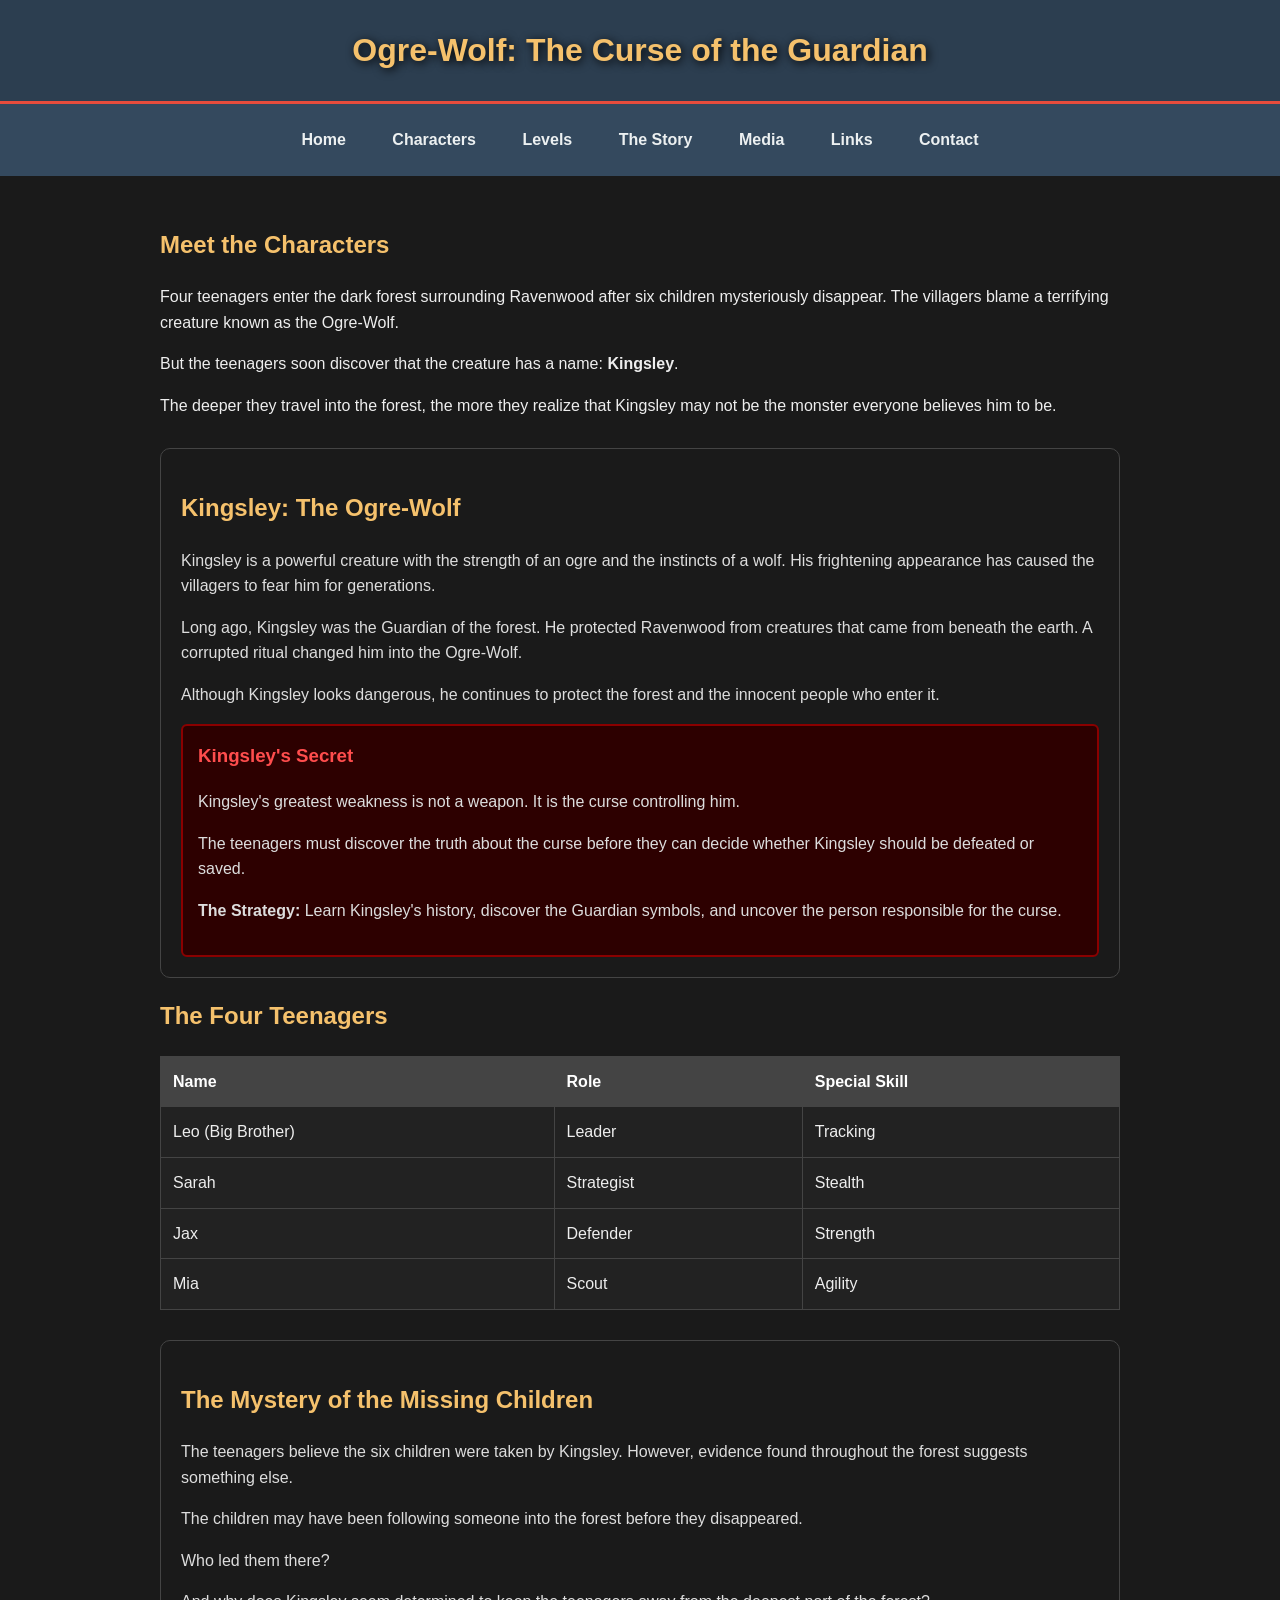
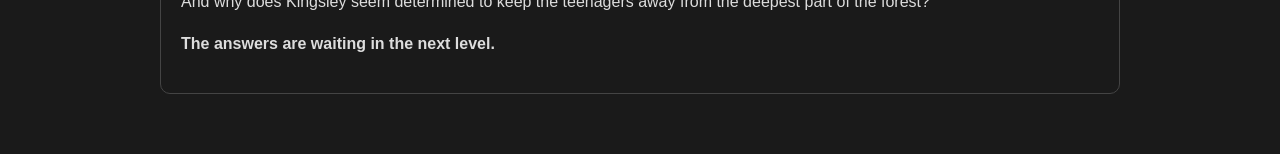
==== characters.html @ 115be24a "Initial Ogre-Wolf game upload" ====
<!DOCTYPE html><html lang="en">
<head>
    <meta charset="UTF-8">
    <meta name="viewport" content="width=device-width, initial-scale=1.0">
    <meta name="description" content="Meet the characters of the Ogre-Wolf adventure and discover the mystery behind Kingsley, the Guardian.">
    <title>Ogre-Wolf - Characters</title>
    <link rel="stylesheet" href="style.css">
</head><body><header>
    <h1>Ogre-Wolf: The Curse of the Guardian</h1>
</header>

<nav>
    <a href="index.html">Home</a>
    <a href="characters.html">Characters</a>
    <a href="levels.html">Levels</a>
    <a href="lore.html">The Story</a>
    <a href="media.html">Media</a>
    <a href="links.html">Links</a>
    <a href="contact.html">Contact</a>
</nav>

<div class="container">

    <h2>Meet the Characters</h2>

    <p>
        Four teenagers enter the dark forest surrounding Ravenwood after six
        children mysteriously disappear. The villagers blame a terrifying
        creature known as the Ogre-Wolf.
    </p>

    <p>
        But the teenagers soon discover that the creature has a name:
        <strong>Kingsley</strong>.
    </p>

    <p>
        The deeper they travel into the forest, the more they realize that
        Kingsley may not be the monster everyone believes him to be.
    </p>

    <section class="monster-lore">

        <h2>Kingsley: The Ogre-Wolf</h2>

        <p>
            Kingsley is a powerful creature with the strength of an ogre
            and the instincts of a wolf. His frightening appearance has
            caused the villagers to fear him for generations.
        </p>

        <p>
            Long ago, Kingsley was the Guardian of the forest. He protected
            Ravenwood from creatures that came from beneath the earth.
            A corrupted ritual changed him into the Ogre-Wolf.
        </p>

        <p>
            Although Kingsley looks dangerous, he continues to protect the
            forest and the innocent people who enter it.
        </p>

        <div class="weakness-box">

            <h3>Kingsley's Secret</h3>

            <p>
                Kingsley's greatest weakness is not a weapon.
                It is the curse controlling him.
            </p>

            <p>
                The teenagers must discover the truth about the curse before
                they can decide whether Kingsley should be defeated or saved.
            </p>

            <p>
                <strong>The Strategy:</strong> Learn Kingsley's history,
                discover the Guardian symbols, and uncover the person
                responsible for the curse.
            </p>

        </div>

    </section>

    <h2>The Four Teenagers</h2>

    <table>

        <thead>
            <tr>
                <th>Name</th>
                <th>Role</th>
                <th>Special Skill</th>
            </tr>
        </thead>

        <tbody>

            <tr>
                <td>Leo (Big Brother)</td>
                <td>Leader</td>
                <td>Tracking</td>
            </tr>

            <tr>
                <td>Sarah</td>
                <td>Strategist</td>
                <td>Stealth</td>
            </tr>

            <tr>
                <td>Jax</td>
                <td>Defender</td>
                <td>Strength</td>
            </tr>

            <tr>
                <td>Mia</td>
                <td>Scout</td>
                <td>Agility</td>
            </tr>

        </tbody>

    </table>

    <section class="monster-lore">

        <h2>The Mystery of the Missing Children</h2>

        <p>
            The teenagers believe the six children were taken by Kingsley.
            However, evidence found throughout the forest suggests something
            else.
        </p>

        <p>
            The children may have been following someone into the forest
            before they disappeared.
        </p>

        <p>
            Who led them there?
        </p>

        <p>
            And why does Kingsley seem determined to keep the teenagers
            away from the deepest part of the forest?
        </p>

        <p>
            <strong>The answers are waiting in the next level.</strong>
        </p>

    </section>

</div>

</body>
</html>
---- style.css ----
* {
  box-sizing: border-box;
  }

html {
scroll-behavior: smooth;
}

body {
font-family: 'Segoe UI', Arial, sans-serif;
margin: 0;
background: #1a1a1a;
color: #eee;
line-height: 1.6;
}

header {
background: #2c3e50;
padding: 25px 20px;
text-align: center;
border-bottom: 3px solid #e74c3c;
}

header h1 {
margin: 0;
color: #f5c16c;
text-shadow: 2px 2px 10px #000;
}

.tagline {
margin: 5px 0 0;
color: #ddd;
font-style: italic;
}

nav {
background: #34495e;
padding: 12px;
text-align: center;
}

nav a {
display: inline-block;
color: #ecf0f1;
margin: 5px 15px;
padding: 6px;
text-decoration: none;
font-weight: bold;
}

nav a:hover,
nav a:focus {
color: #f5c16c;
text-decoration: underline;
}

.container {
padding: 30px 20px 60px;
max-width: 1000px;
margin: auto;
}

h2 {
color: #f5c16c;
}

h3 {
color: #e74c3c;
}

.hero {
background: #263238;
padding: 30px;
margin-bottom: 30px;
border: 2px solid #555;
border-radius: 10px;
box-shadow: 0 5px 15px #000;
}

.hero h2 {
font-size: 2em;
}

.hero p {
font-size: 1.05em;
}


.story-intro {
background: #222;
padding: 25px;
margin-bottom: 30px;
border-left: 5px solid #e74c3c;
border-radius: 5px;
}


.game-features {
margin-bottom: 30px;
}

.feature-grid {
display: grid;
grid-template-columns: repeat(2, 1fr);
gap: 20px;
}

.feature {
background: #333;
padding: 20px;
border: 1px solid #555;
border-radius: 8px;
}

.feature h3 {
margin-top: 0;
}

.warning {
background: #2c0000;
border-left: 5px solid #ff0000;
padding: 20px;
margin-top: 20px;
color: #ffcccc;
border-radius: 5px;
}

.warning h2 {
color: #ff6666;
}


.button {
display: inline-block;
background: #e74c3c;
color: white;
padding: 10px 20px;
margin-top: 10px;
text-decoration: none;
font-weight: bold;
border-radius: 4px;
transition: background 0.3s ease, transform 0.2s ease;
}

.button:hover {
background: #c0392b;
transform: scale(1.03);
}

footer {
background: #2c3e50;
text-align: center;
padding: 15px;
width: 100%;
border-top: 2px solid #e74c3c;
}

footer p {
margin: 4px;
}

table {
width: 100%;
border-collapse: collapse;
margin-top: 20px;
background: #222;
}

th,
td {
border: 1px solid #444;
padding: 12px;
text-align: left;
}

th {
background: #444;
color: #fff;
}

.transition-box {
width: 150px;
height: 50px;
background: #e74c3c;
transition: transform 0.3s ease;
}

.transition-box:hover {
transform: scale(1.1);
cursor: pointer;
}

.monster-card {
background: #444;
padding: 20px;
border: 2px solid #e74c3c;
text-align: center;
transition: all 0.5s ease;
border-radius: 8px;
}

.monster-card:hover {
background: #e74c3c;
transform: scale(1.05);
}

.hidden-text {
opacity: 0;
transition: opacity 0.5s;
}

.monster-card:hover .hidden-text {
opacity: 1;
}

.monster-warning {
background: #2c0000;
border-left: 5px solid #ff0000;
padding: 15px;
margin-top: 20px;
color: #ffcccc;
}

.video-wrapper {
display: flex;
justify-content: center;
margin-top: 20px;
width: 100%;
}

.video-wrapper video {
max-width: 100%;
height: auto;
}

.video-wrapper iframe {
    max-width: 100%;
    border: none;
}


form {
background: #34495e;
padding: 20px;
border-radius: 8px;
}

input,
select,
textarea {
width: 100%;
padding: 10px;
margin-top: 5px;
margin-bottom: 15px;
border: none;
border-radius: 4px;
font-family: inherit;
}

textarea {
min-height: 120px;
resize: vertical;
}

button {
background: #e74c3c;
color: white;
padding: 10px 20px;
border: none;
border-radius: 4px;
cursor: pointer;
font-weight: bold;
}

button:hover {
background: #c0392b;
}


.monster-lore {
background: #1a1a1a;
padding: 20px;
border-radius: 10px;
color: #ddd;
margin-top: 30px;
border: 1px solid #444;
}

.weakness-box {
border: 2px solid #8b0000;
padding: 15px;
background: #2d0000;
margin-top: 15px;
border-radius: 6px;
}

.weakness-box h3 {
color: #ff4d4d;
margin-top: 0;
}

.game-over-bg {
background-color: #000;
color: #fff;
font-family: Arial, sans-serif;
min-height: 100vh;
}

.game-over-bg h1 {
color: #e74c3c;
text-shadow: 2px 2px 10px #ff0000;
}


img {
max-width: 100%;
height: auto;
}

.character-image {
display: block;
max-width: 300px;
margin: 20px auto;
border: 3px solid #555;
border-radius: 8px;
}


@media (max-width: 700px) {

header {
    padding: 20px 15px;
}

header h1 {
    font-size: 1.9em;
}

nav a {
    display: block;
    margin: 5px 0;
}

.container {
    width: 100%;
    padding: 20px 15px 50px;
}

.hero {
    padding: 20px;
}

.feature-grid {
    grid-template-columns: 1fr;
}

table {
    display: block;
    overflow-x: auto;
}

.button {
    width: 100%;
    text-align: center;
}

.video-wrapper iframe {
    width: 100%;
    height: auto;
    aspect-ratio: 16 / 9;
}

}


@media (max-width: 450px) {

header h1 {
    font-size: 1.5em;
}

h2 {
    font-size: 1.5em;
}

.hero h2 {
    font-size: 1.6em;
}

.container {
    padding-left: 10px;
    padding-right: 10px;
}

}
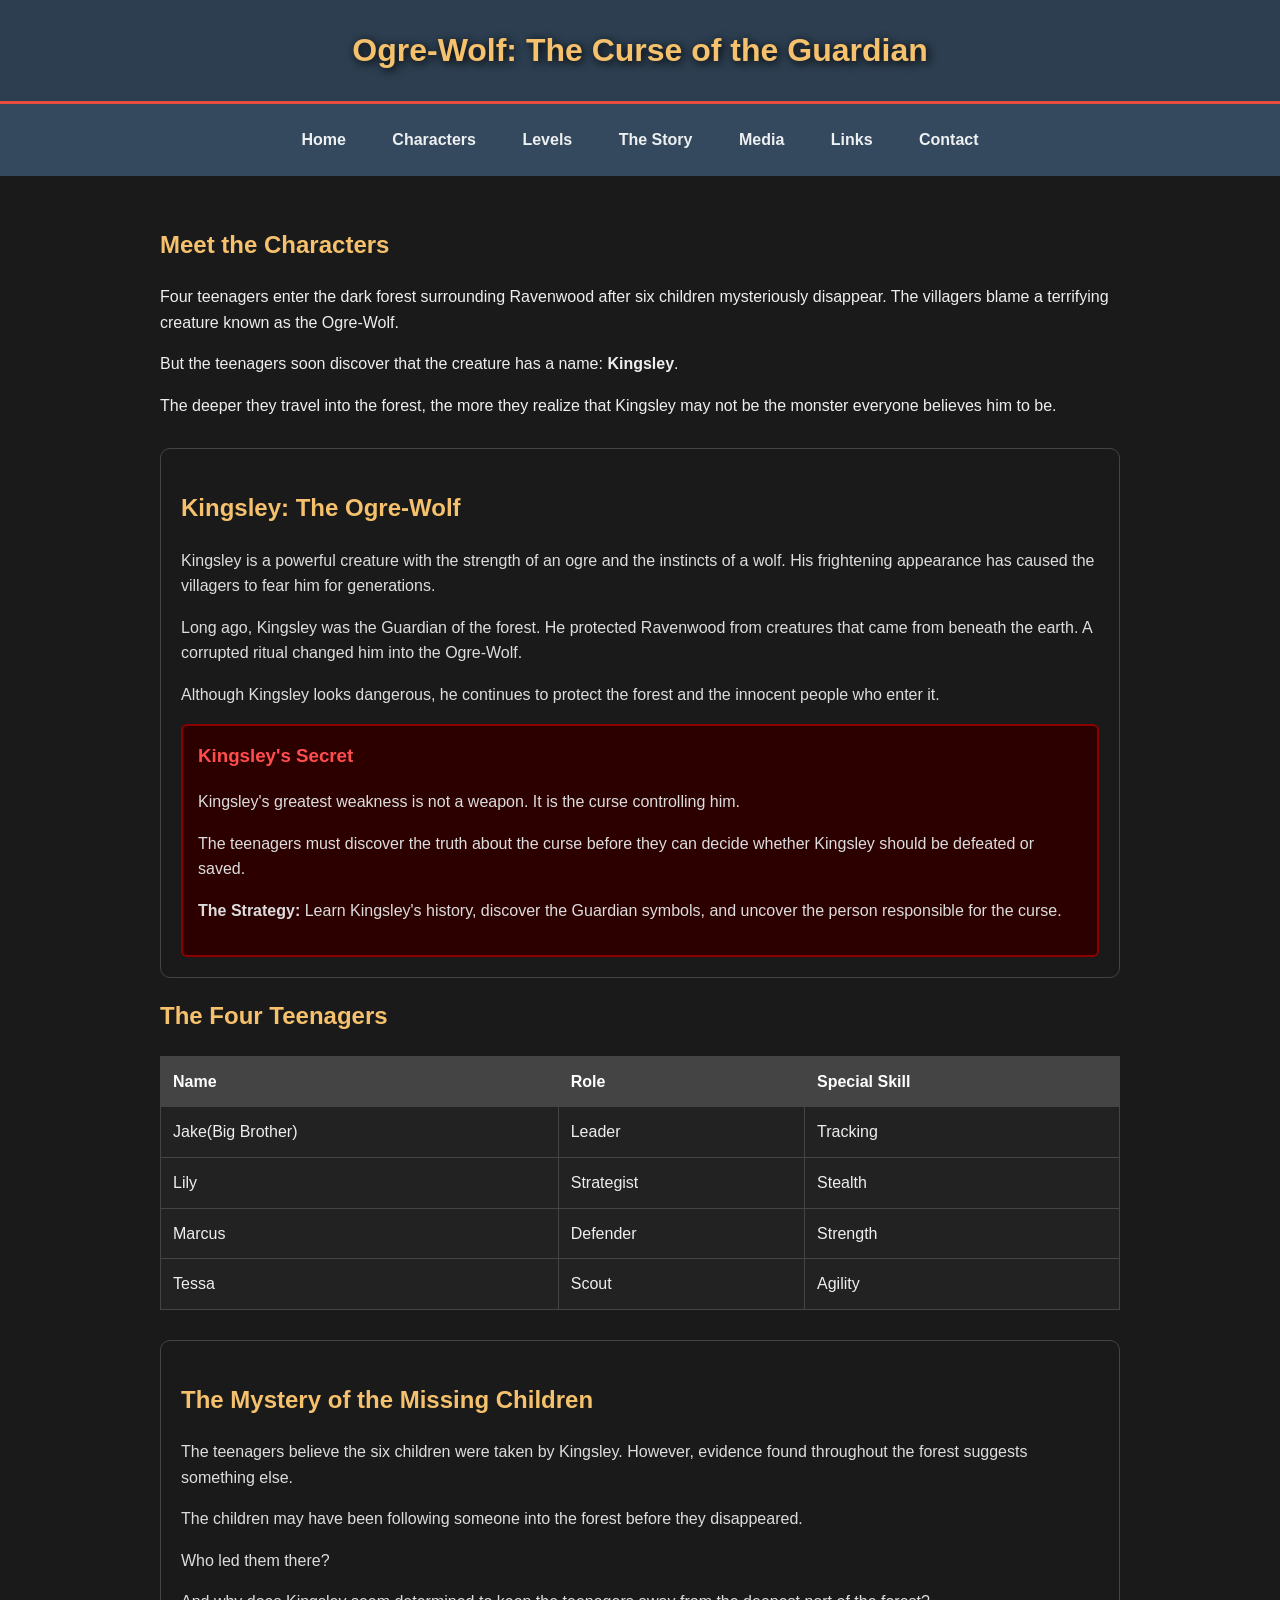
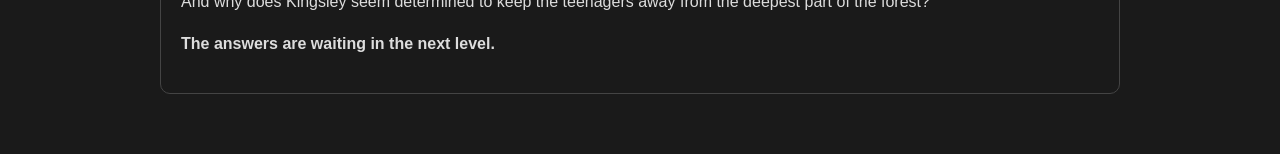
==== commit 2c5ce26f: "Add story images and update trailer" ====
--- a/characters.html
+++ b/characters.html
@@ -99,25 +99,25 @@
         <tbody>
 
             <tr>
-                <td>Leo (Big Brother)</td>
+                <td>Jake(Big Brother)</td>
                 <td>Leader</td>
                 <td>Tracking</td>
             </tr>
 
             <tr>
-                <td>Sarah</td>
+                <td>Lily</td>
                 <td>Strategist</td>
                 <td>Stealth</td>
             </tr>
 
             <tr>
-                <td>Jax</td>
+                <td>Marcus</td>
                 <td>Defender</td>
                 <td>Strength</td>
             </tr>
 
             <tr>
-                <td>Mia</td>
+                <td>Tessa</td>
                 <td>Scout</td>
                 <td>Agility</td>
             </tr>
--- a/style.css
+++ b/style.css
@@ -391,5 +391,306 @@
     padding-left: 10px;
     padding-right: 10px;
 }
-
+.story-image {
+    display: block;
+    width: 100%;
+    max-width: 100px;
+    height: auto;
+    margin: 25px auto;
+    border-radius: 10px;
+    box-shadow: 0 5px 20px rgba (0, 0, 0, 0.5);
+}
+
+.level-select {
+    text-align: center;
+    margin: 30px auto;
+    padding: 20px;
+    background-color: #f5f5f5;
+    border-radius: 10px;
+}
+
+.level-select h2 {
+    margin-bottom: 10px;
+}
+
+.level-buttons {
+    display: flex;
+    flex-wrap: wrap;
+    justify-content: center;
+    gap: 10px;
+}
+
+.level-buttons button {
+    padding: 12px 20px;
+    font-size: 1em;
+    cursor: pointer;
+    border: none;
+    border-radius: 6px;
+}
+
+.level-buttons button:hover {
+    transform: scale(1.05);
+}
+
+.level-select {
+    text-align: center;
+    margin: 30px auto;
+    padding: 20px;
+    background-color: #f5f5f5;
+    border-radius: 10px;
+}
+
+.level-select h2 {
+    margin-bottom: 10px;
+}
+
+.level-buttons {
+    display: flex;
+    flex-wrap: wrap;
+    justify-content: center;
+    gap: 10px;
+}
+
+.level-buttons button {
+    padding: 12px 20px;
+    font-size: 1em;
+    cursor: pointer;
+    border: none;
+    border-radius: 6px;
+}
+
+.level-buttons button:hover {
+    transform: scale(1.05);
+}
+.level-buttons a.level-button {
+    display: inline-block;
+    padding: 10px 20px;
+    text-decoration: none;
+    cursor: pointer;
+    border-radius: 4px;
+    background: #e74c3c !important;
+    color: white !important;
+    font-weight: bold;
+}
+
+.level-buttons a.level-button {
+    background-color: orange !important;
+    color: white !important;
+    display: inline-block;
+    padding: 12px 20px;
+    border-radius: 6px;
+    text-decoration: none;
+}
+.level-buttons a.level-button {
+    display: inline-block;
+    background: #e74c3c;
+    color: white;
+    padding: 10px 20px;
+    border: none;
+    border-radius: 4px;
+    cursor: pointer;
+    font-weight: bold;
+    text-decoration: none;
+}
+
+.level-buttons a.level-button:hover {
+    background: #c0392b;
+}
+
+}
+.level-buttons a.level-button {
+    display: inline-block;
+    box-sizing: border-box;
+    width: auto;
+    height: 42px;
+    padding: 10px 20px;
+    margin: 0;
+    font-family: 'Segoe UI', Arial, sans-serif;
+    font-size: 1em;
+    line-height: 22px;
+    text-decoration: none;
+    border: none;
+    border-radius: 6px;
+    background-color: #ff4d4d;
+    color: white;
+    font-weight: bold;
+    cursor: pointer;
+    vertical-align: middle;
+}
+
+.level-buttons a.level-button:hover {
+    background-color: #e67e00;
+    transform: scale(1.05);
+}
+
+/* Location backgrounds for Ogre-Wolf */
+
+.location-background {
+min-height: 350px;
+padding: 30px;
+margin: 25px 0;
+border-radius: 10px;
+background-size: cover;
+background-position: center;
+background-repeat: no-repeat;
+display: flex;
+align-items: flex-end;
+overflow: hidden;
+}
+
+.ravenwood-background {
+background-image:
+linear-gradient(to top, rgba(0, 0, 0, 0.9), rgba(0, 0, 0, 0.1)),
+url("images/ravenwood_village.png");
+}
+
+.dark-forest-background {
+background-image:
+linear-gradient(to top, rgba(0, 0, 0, 0.9), rgba(0, 0, 0, 0.1)),
+url("images/dark-forest.png");
+}
+
+.kingsley-den-background {
+background-image:
+linear-gradient(to top, rgba(0, 0, 0, 0.9), rgba(0, 0, 0, 0.1)),
+url("images/kingsley-den.png");
+}
+
+.location-background h2 {
+color: #f5c16c;
+text-shadow: 2px 2px 5px #000;
+}
+
+.story-trailer {
+    max-width: 1000px;
+    margin: 30px auto;
+    padding: 20px;
+    text-align: center;
+    background-color: #111820;
+    border: 2px solid #e74c3c;
+    border-radius: 10px;
+}
+
+.story-trailer h2 {
+    color: #f5c16c;
+    margin-bottom: 20px;
+}
+
+.story-trailer-image {
+    display: block;
+    width: 100%;
+    max-width: 900px;
+    height: auto;
+    margin: 0 auto 20px;
+    border-radius: 8px;
+    border: 2px solid #34495e;
+}
+
+.story-trailer p {
+    color: #eee;
+    font-size: 16px;
+    line-height: 1.8;
+    text-align: left;
+}
+
+.story-image {
+    max-width: 850px;
+    margin: 30px auto;
+    text-align: center;
+}
+
+.story-image img {
+    display: block;
+    width: 100%;
+    max-width: 800px;
+    height: auto;
+    margin: 0 auto;
+    border: 2px solid #34495e;
+    border-radius: 10px;
+    box-shadow: 0 0 15px rgba(0, 0, 0, 0.7);
+    transition: transform 0.3s ease;
+}
+
+.story-image img:hover {
+    transform: scale(1.02);
+}
+
+.image-caption {
+    color: #f5c16c;
+    font-style: italic;
+    margin-top: 10px;
+}
+
+/* Official Trailer Image */
+
+.story-trailer {
+    max-width: 1000px;
+    margin: 35px auto;
+    padding: 20px;
+    text-align: center;
+    background-color: #111820;
+    border: 2px solid #e74c3c;
+    border-radius: 10px;
+}
+
+.story-trailer h2 {
+    color: #f5c16c;
+    margin-bottom: 20px;
+}
+
+.story-trailer-image {
+    display: block;
+    width: 100%;
+    max-width: 900px;
+    height: auto;
+    margin: 0 auto 20px;
+    border-radius: 8px;
+    border: 2px solid #34495e;
+}
+
+.story-trailer p {
+    color: #eee;
+    font-size: 16px;
+    line-height: 1.8;
+    text-align: left;
+}
+
+.trailer-section {
+max-width: 1000px;
+margin: 30px auto;
+padding: 25px;
+text-align: center;
+background: #222;
+border: 2px solid #e74c3c;
+border-radius: 10px;
+}
+
+.trailer-section h2,
+.trailer-section h3 {
+color: #f5c16c;
+}
+
+.trailer-container {
+position: relative;
+width: 100%;
+max-width: 850px;
+margin: 25px auto;
+aspect-ratio: 16 / 9;
+overflow: hidden;
+background: #000;
+border: 2px solid #f5c16c;
+border-radius: 8px;
+}
+
+.trailer-container iframe {
+position: absolute;
+top: 0;
+left: 0;
+width: 100%;
+height: 100%;
+border: none;
+}
+
+.trailer-section p {
+line-height: 1.8;
 }
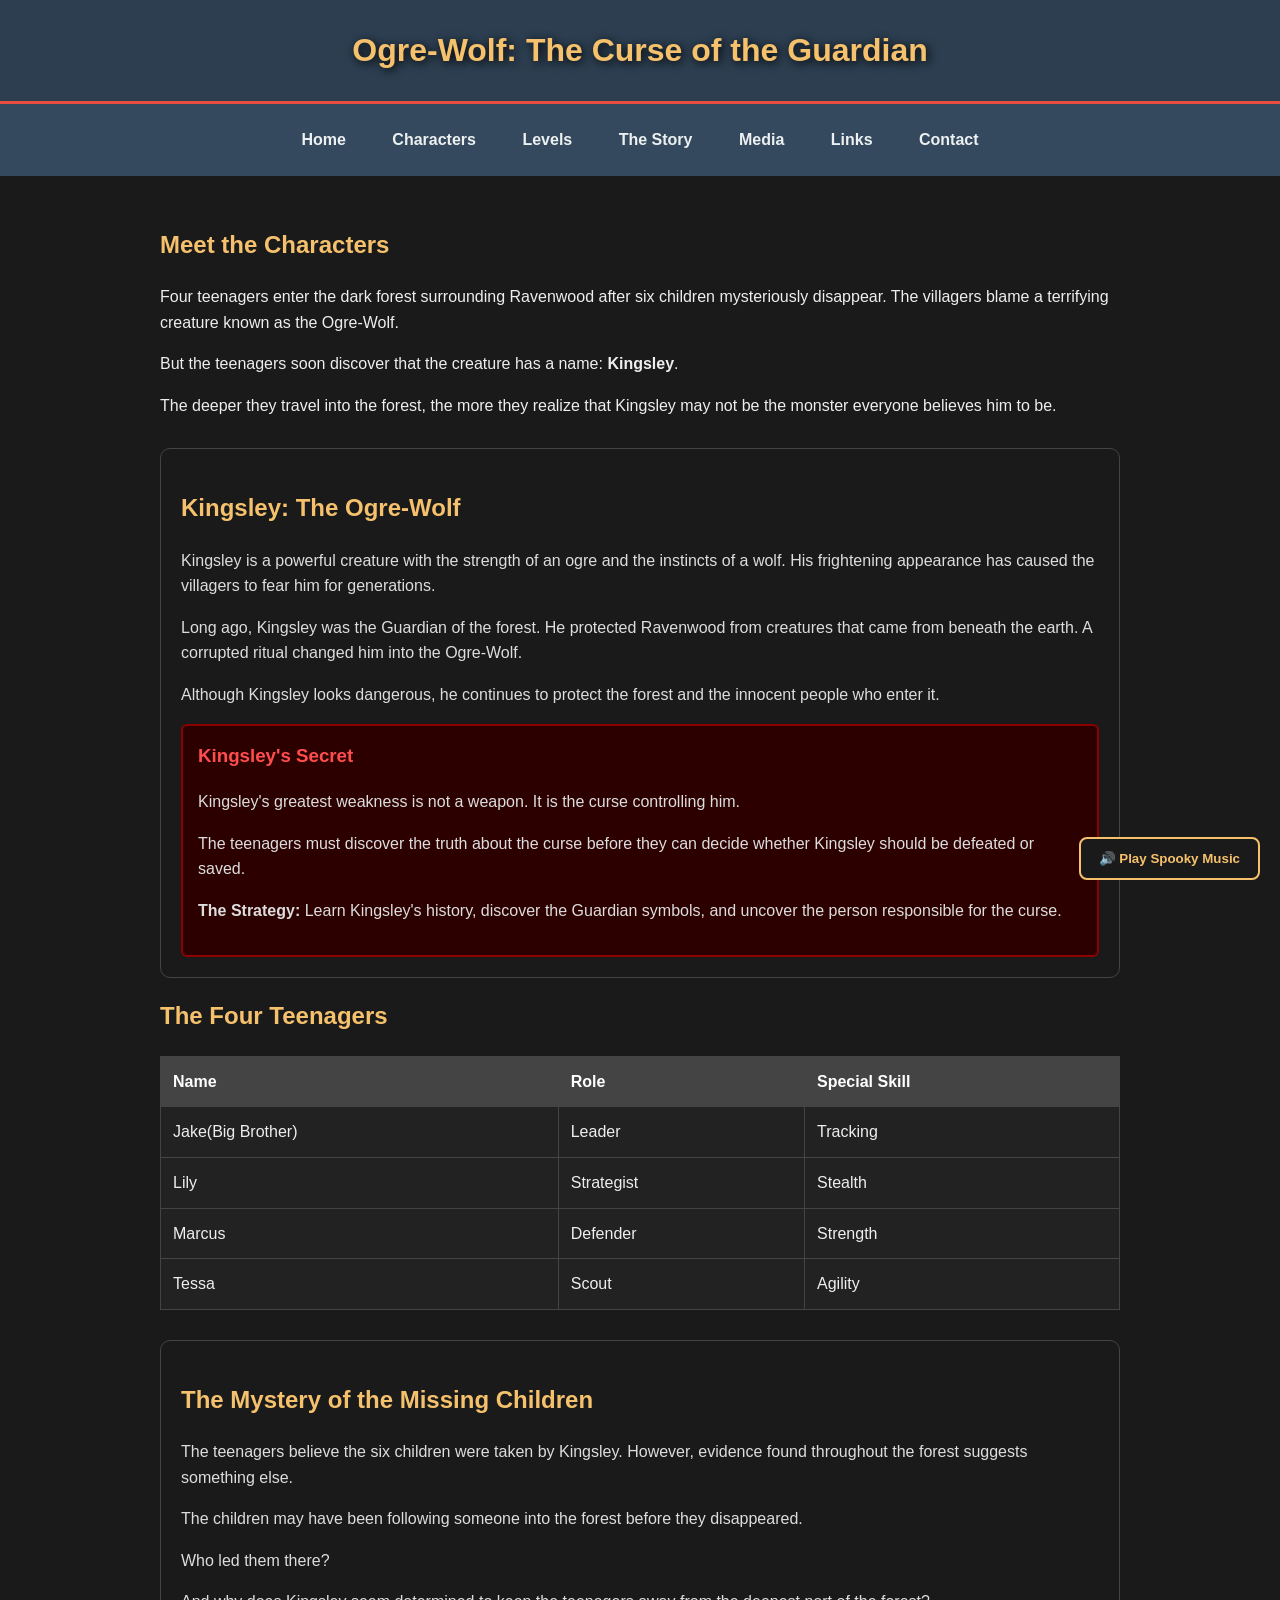
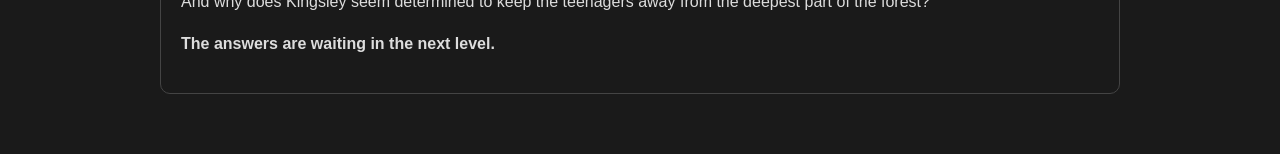
==== commit d3b00e17: "Update Ogre-Wolf game levels, images, and sounds" ====
--- a/characters.html
+++ b/characters.html
@@ -158,5 +158,6 @@
 
 </div>
 
+<script src="sounds/music.js"></script>
 </body>
 </html>
--- a/style.css
+++ b/style.css
@@ -686,6 +686,7 @@
 position: absolute;
 top: 0;
 left: 0;
+display: block;
 width: 100%;
 height: 100%;
 border: none;
@@ -693,4 +694,157 @@
 
 .trailer-section p {
 line-height: 1.8;
+}
+
+@media screen and (max-width: 768px){
+.trailer-container {
+width: 100%;
+max-width: 100%;
+margin: 20px auto;
+aspect-ratio: 16 / 9;
+border-radius: 6px;
+    }
+}
+
+#growlButton {
+background: #1a1a1a;
+color: #f5c16c;
+border: 2px solid #e74c3c;
+border-radius: 8px;
+padding: 14px 24px;
+font-size: 17px;
+font-weight: bold;
+cursor: pointer;
+margin: 20px auto;
+display: block;
+transition: all 0.3s ease;
+}
+
+#growlButton:hover,
+#growlButton:focus {
+background: #e74c3c;
+color: #ffffff;
+box-shadow: 0 0 18px #e74c3c;
+outline: 2px solid #f5c16c;
+outline-offset: 4px;
+}
+
+#windButton {
+background: #1a1a1a;
+color: #a8d5a2;
+border: 2px solid #34495e;
+border-radius: 8px;
+padding: 14px 24px;
+font-size: 17px;
+font-weight: bold;
+cursor: pointer;
+margin: 12px auto;
+display: block;
+transition: all 0.3s ease;
+}
+
+#windButton:hover,
+#windButton:focus {
+background: #34495e;
+color: #ffffff;
+box-shadow: 0 0 18px #a8d5a2;
+outline: 2px solid #a8d5a2;
+outline-offset: 4px;
+}
+
+.level2-page {
+min-height: 100vh;
+background-image:
+linear-gradient(rgba(0, 0, 0, 0.55), rgba(0, 0, 0, 0.75)),
+url("images/06_dark_forest.png");
+background-size: cover;
+background-position: center;
+background-repeat: no-repeat;
+background-attachment: fixed;
+color: #ffffff;
+padding: 20px;
+box-sizing: border-box;
+}
+
+.level2-page h1,
+.level2-page h2,
+.level2-page p {
+text-shadow: 2px 2px 5px #000000;
+}
+
+.level2-image {
+    display: block;
+    width: 100%;
+    max-width: 900px;
+    height: auto;
+    margin: 20px auto;
+    border-radius: 10px;
+}
+
+.level-background {
+    min-height: 100vh;
+    box-sizing: border-box;
+    padding: 20px 10px;
+    background-size: cover;
+    background-position: center;
+    background-repeat: no-repeat;
+}
+
+/* Smaller, transparent game box */
+.level-container {
+    width: 90%;
+    max-width: 700px;
+    margin: 0 auto;
+    padding: 15px;
+    box-sizing: border-box;
+    background: rgba(0, 0, 0, 0.65);
+    border: 2px solid #8e44ad;
+    border-radius: 12px;
+    text-align: center;
+}
+
+/* Keep level headings readable */
+.level-container h1 {
+    font-size: clamp(1.5rem, 3vw, 2.2rem);
+    overflow-wrap: break-word;
+}
+
+.level-container h2 {
+    font-size: clamp(1.15rem, 2.5vw, 1.6rem);
+}
+
+/* Reduce the size of pictures inside the game box */
+.level-image {
+    display: block;
+    width: 90%;
+    max-width: 400px;
+    max-height: 200px;
+    object-fit: contain;
+    margin: 10px auto;
+}
+
+/* Make buttons comfortable to use */
+.level-container button,
+.level-container .game-button {
+    max-width: 100%;
+    margin: 8px;
+    padding: 12px 16px;
+    box-sizing: border-box;
+    font-size: 16px;
+}
+
+/* Allow the layout to fit smaller screens */
+@media (max-width: 600px) {
+    .level-background {
+        padding: 12px 8px;
+    }
+
+    .level-container {
+        width: 96%;
+        padding: 12px;
+    }
+
+    .level-image {
+        max-height: 160px;
+    }
 }
